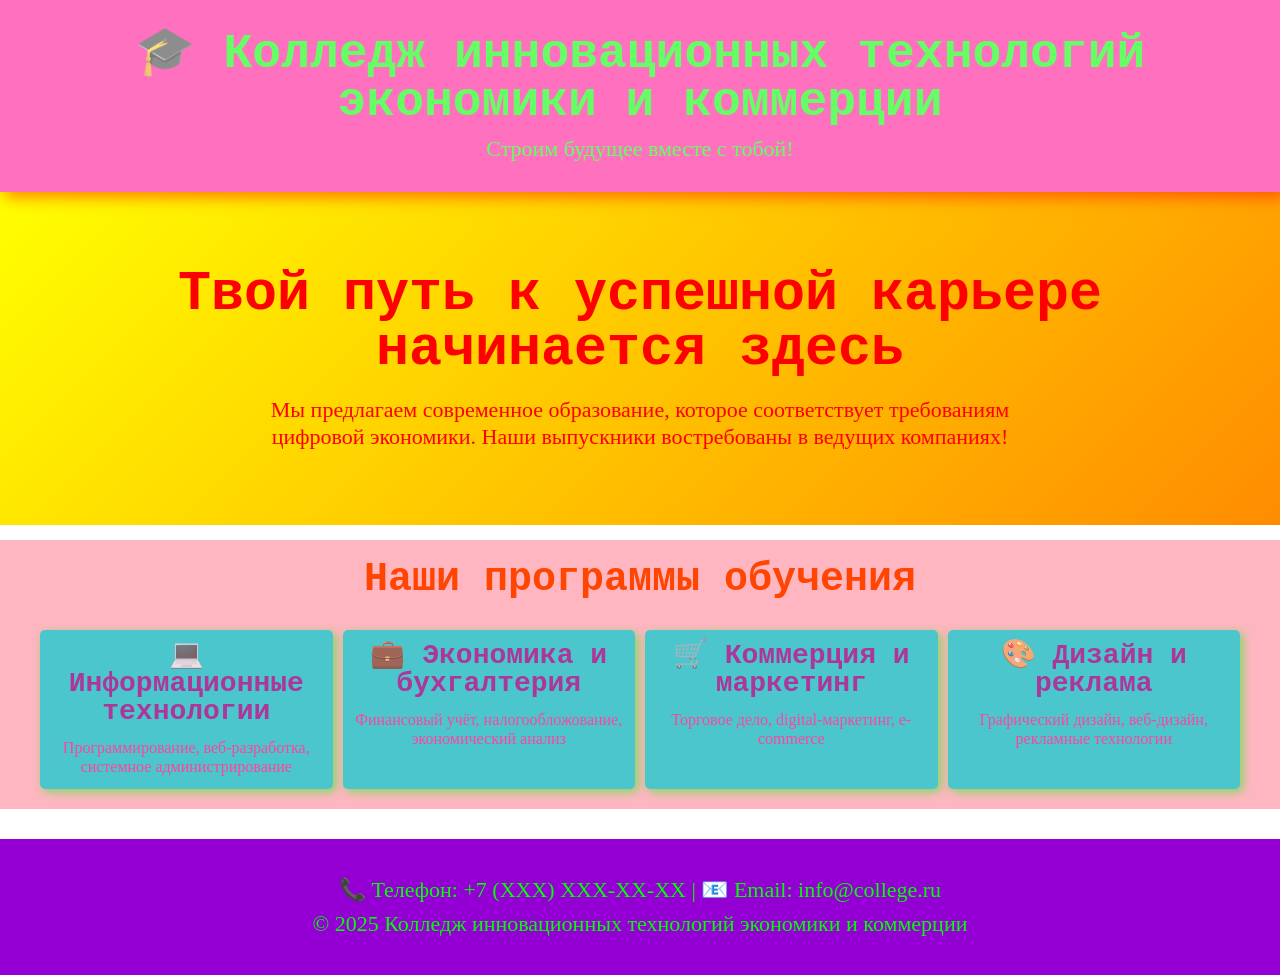
==== index.html @ b4f2bcbc "initial commit" ====
<!DOCTYPE html>
<html lang="ru">
<head>
    <meta charset="UTF-8">
    <meta name="viewport" content="width=device-width, initial-scale=1.0">
    <title>Колледж инновационных технологий экономики и коммерции</title>
        <link rel="stylesheet" href="style.css">
</head>
<body>
    <!-- Шапка сайта -->
    <header>
        <h1>🎓 Колледж инновационных технологий экономики и коммерции</h1>
        <p>Строим будущее вместе с тобой!</p>
    </header>
    
    <!-- Главный блок -->
    <div class="hero">
        <h2>Твой путь к успешной карьере начинается здесь</h2>
        <p>Мы предлагаем современное образование, которое соответствует требованиям цифровой экономики. Наши выпускники востребованы в ведущих компаниях!</p>
    </div>
    
    <!-- Программы обучения -->
    <section class="programs">
        <h2>Наши программы обучения</h2>
        <div class="cards">
            <div class="card">
                <h3>💻 Информационные технологии</h3>
                <p>Программирование, веб-разработка, системное администрирование</p>
            </div>
            <div class="card">
                <h3>💼 Экономика и бухгалтерия</h3>
                <p>Финансовый учёт, налогообложование, экономический анализ</p>
            </div>
            <div class="card">
                <h3>🛒 Коммерция и маркетинг</h3>
                <p>Торговое дело, digital-маркетинг, e-commerce</p>
            </div>
            <div class="card">
                <h3>🎨 Дизайн и реклама</h3>
                <p>Графический дизайн, веб-дизайн, рекламные технологии</p>
            </div>
        </div>
    </section>
    
    <!-- Подвал -->
    <footer>
        <p>📞 Телефон: +7 (XXX) XXX-XX-XX | 📧 Email: info@college.ru</p>
        <p>© 2025 Колледж инновационных технологий экономики и коммерции</p>
    </footer>
</body>
</html>
---- style.css ----
/* ============================================
           🎨 ЗДЕСЬ НАЧИНАЕТСЯ МАГИЯ CSS! 
           Меняйте значения переменных ниже!
           ============================================ */

:root {
    /* 🎨 ЦВЕТА ШАПКИ */
    --header-bg: #ff1493; /* Цвет фона шапки */
    --header-text: #00ff00; /* Цвет текста шапки */

    /* 🎨 ЦВЕТА ГЛАВНОГО БЛОКА */
    --hero-bg-start: #ffff00; /* Начальный цвет градиента */
    --hero-bg-end: #ff8c00; /* Конечный цвет градиента */
    --hero-text: #ff0000; /* Цвет текста главного блока */

    /* 🎨 ЦВЕТА КАРТОЧЕК */
    --card-bg: #00ced1; /* Цвет фона карточек */
    --card-text: #ff1493; /* Цвет текста карточек */
    --card-title: #8b008b; /* Цвет заголовков карточек */
    --card-hover-bg: #ff69b4; /* Цвет карточки при наведении */

    /* 🎨 ЦВЕТА ПОДВАЛА */
    --footer-bg: #9400d3; /* Цвет фона подвала */
    --footer-text: #00ff00; /* Цвет текста подвала */

    /* 🎨 ЦВЕТА ФОНА СЕКЦИЙ */
    --programs-bg: #ffb6c1; /* Цвет фона секции программ */
    --section-title: #ff4500; /* Цвет заголовка секции */

    /* 📝 ШРИФТЫ */
    --main-font: 'Comic Sans MS', cursive; /* Основной шрифт */
    --header-font: 'Courier New', monospace; /* Шрифт заголовков */

    /* 📏 РАЗМЕРЫ ТЕКСТА */
    --header-size: 48px; /* Размер главного заголовка */
    --hero-title-size: 55px; /* Размер заголовка hero */
    --section-title-size: 40px; /* Размер заголовка секции */
    --card-title-size: 28px; /* Размер заголовка карточки */
    --text-size: 22px; /* Размер обычного текста */
    --small-text-size: 16px; /* Размер мелкого текста */

    /* ✨ СКРУГЛЕНИЯ */
    --header-radius: 0px; /* Скругление шапки */
    --card-radius: 5px; /* Скругление карточек */
    --button-radius: 3px; /* Скругление кнопок */

    /* 🌑 ТЕНИ */
    --header-shadow: 5px 5px 15px rgba(255, 0, 0, 0.8); /* Тень шапки */
    --card-shadow: 3px 3px 10px rgba(0, 255, 0, 0.7); /* Тень карточки */
    --card-hover-shadow: 8px 8px 20px rgba(255, 0, 255, 0.9); /* Тень при наведении */

    /* 📐 ОТСТУПЫ */
    --header-padding: 15px; /* Отступы шапки */
    --hero-padding: 25px; /* Отступы hero */
    --card-padding: 12px; /* Отступы карточек */
    --section-padding: 20px; /* Отступы секций */

    /* 📊 РАССТОЯНИЯ */
    --card-gap: 10px; /* Расстояние между карточками */
    --section-gap: 15px; /* Расстояние между секциями */

    /* 🎭 ПРОЗРАЧНОСТЬ */
    --header-opacity: 0.6; /* Прозрачность шапки */
    --card-opacity: 0.7; /* Прозрачность карточек */

    /* 🔤 ТОЛЩИНА ШРИФТА */
    --header-weight: 900; /* Толщина заголовков */
    --text-weight: 300; /* Толщина текста */

    /* 📏 ВЫСОТА СТРОКИ */
    --text-line-height: 1.2; /* Высота строки текста */
    --title-line-height: 1; /* Высота строки заголовков */
}

/* ============================================
           Дальше идёт основной код CSS
           Вы можете его не трогать :)
           ============================================ */

* {
    margin: 0;
    padding: 0;
    box-sizing: border-box;
}

body {
    font-family: var(--main-font);
    line-height: var(--text-line-height);
    font-weight: var(--text-weight);
    min-height: 100vh;
    display: flex;
    flex-direction: column;
}

/* Шапка сайта */
header {
    background-color: var(--header-bg);
    color: var(--header-text);
    padding: calc(var(--header-padding) * 2);
    text-align: center;
    box-shadow: var(--header-shadow);
    opacity: var(--header-opacity);
    border-radius: var(--header-radius);
}

header h1 {
    font-family: var(--header-font);
    font-size: var(--header-size);
    margin-bottom: 10px;
    font-weight: var(--header-weight);
    line-height: var(--title-line-height);
}

header p {
    font-size: var(--text-size);
}

/* Главный блок */
.hero {
    background: linear-gradient(
        135deg,
        var(--hero-bg-start) 0%,
        var(--hero-bg-end) 100%
    );
    color: var(--hero-text);
    padding: calc(var(--hero-padding) * 3) var(--hero-padding);
    text-align: center;
    margin-bottom: var(--section-gap);
}

.hero h2 {
    font-family: var(--header-font);
    font-size: var(--hero-title-size);
    margin-bottom: 20px;
    font-weight: var(--header-weight);
    line-height: var(--title-line-height);
}

.hero p {
    font-size: var(--text-size);
    max-width: 800px;
    margin: 0 auto;
    line-height: var(--text-line-height);
}

/* Секция с карточками */
.programs {
    padding: var(--section-padding);
    background-color: var(--programs-bg);
    margin-bottom: var(--section-gap);
    flex-grow: 1;
}

.programs h2 {
    font-family: var(--header-font);
    text-align: center;
    font-size: var(--section-title-size);
    margin-bottom: calc(var(--section-padding) * 1.5);
    color: var(--section-title);
    font-weight: var(--header-weight);
    line-height: var(--title-line-height);
}

.cards {
    display: grid;
    grid-template-columns: repeat(auto-fit, minmax(250px, 1fr));
    gap: var(--card-gap);
    max-width: 1200px;
    margin: 0 auto;
}

.card {
    background-color: var(--card-bg);
    color: var(--card-text);
    padding: var(--card-padding);
    border-radius: var(--card-radius);
    box-shadow: var(--card-shadow);
    text-align: center;
    opacity: var(--card-opacity);
    transition: all 0.3s ease;
}

.card h3 {
    font-family: var(--header-font);
    font-size: var(--card-title-size);
    margin-bottom: 12px;
    color: var(--card-title);
    font-weight: var(--header-weight);
    line-height: var(--title-line-height);
}

.card p {
    font-size: var(--small-text-size);
    line-height: var(--text-line-height);
}

.card:hover {
    transform: translateY(-5px) scale(1.05);
    box-shadow: var(--card-hover-shadow);
    background-color: var(--card-hover-bg);
    opacity: 1;
}

/* Подвал */
footer {
    background-color: var(--footer-bg);
    color: var(--footer-text);
    padding: calc(var(--section-padding) * 1.5);
    text-align: center;
    margin-top: var(--section-gap);
}

footer p {
    font-size: var(--text-size);
    margin: 8px 0;
    line-height: var(--text-line-height);
}
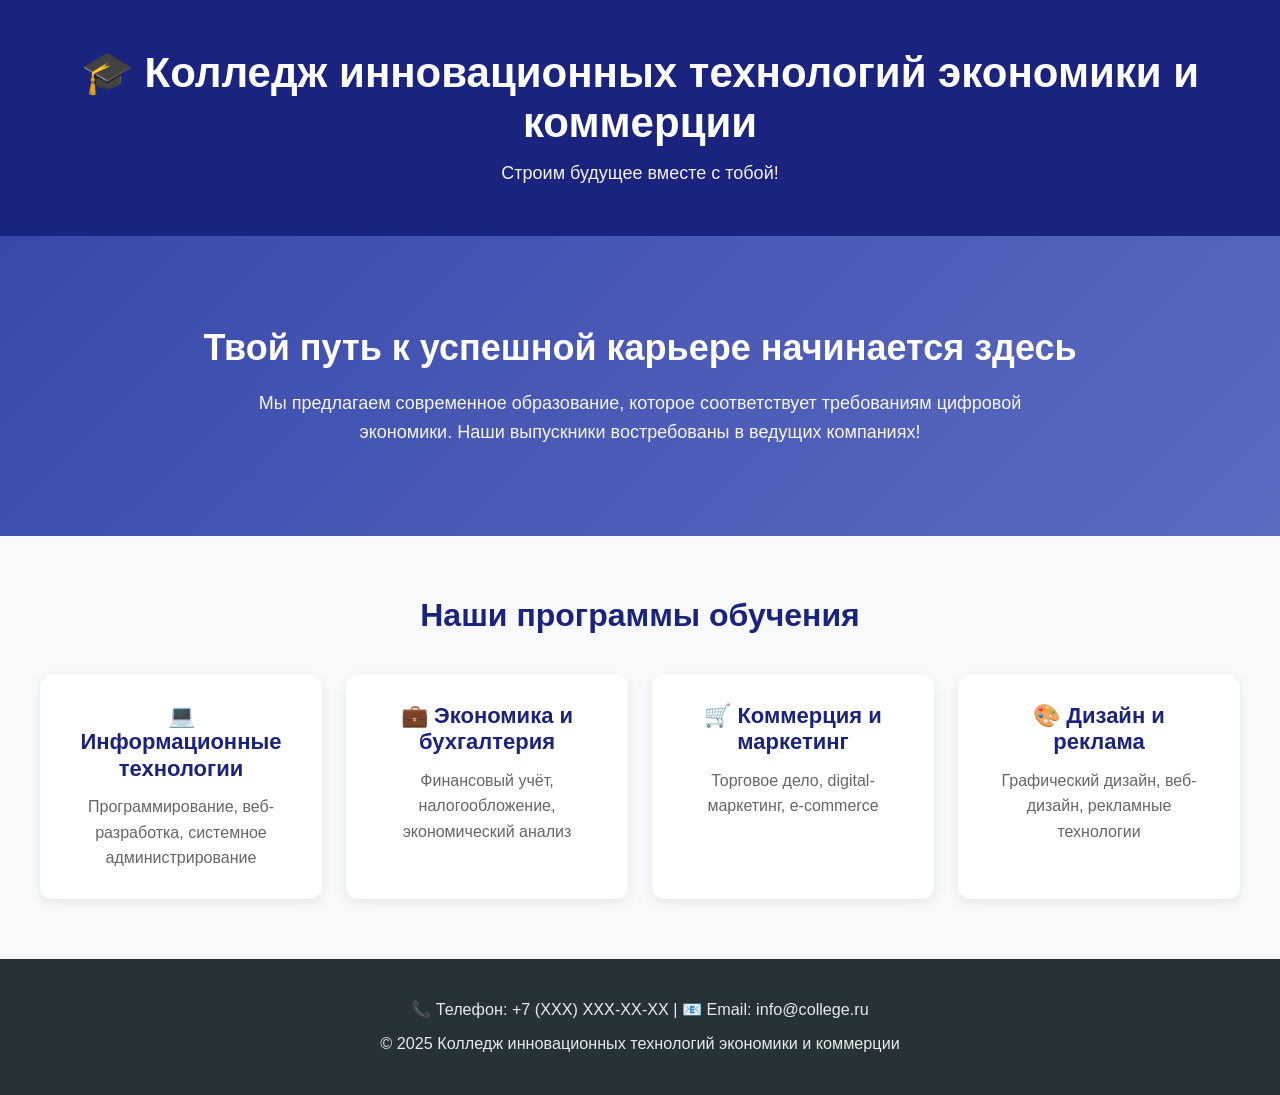
==== commit f6815a32: "update" ====
--- a/index.html
+++ b/index.html
@@ -1,51 +1,62 @@
-<!DOCTYPE html>
+<!doctype html>
 <html lang="ru">
-<head>
-    <meta charset="UTF-8">
-    <meta name="viewport" content="width=device-width, initial-scale=1.0">
-    <title>Колледж инновационных технологий экономики и коммерции</title>
-        <link rel="stylesheet" href="style.css">
-</head>
-<body>
-    <!-- Шапка сайта -->
-    <header>
-        <h1>🎓 Колледж инновационных технологий экономики и коммерции</h1>
-        <p>Строим будущее вместе с тобой!</p>
-    </header>
-    
-    <!-- Главный блок -->
-    <div class="hero">
-        <h2>Твой путь к успешной карьере начинается здесь</h2>
-        <p>Мы предлагаем современное образование, которое соответствует требованиям цифровой экономики. Наши выпускники востребованы в ведущих компаниях!</p>
-    </div>
-    
-    <!-- Программы обучения -->
-    <section class="programs">
-        <h2>Наши программы обучения</h2>
-        <div class="cards">
-            <div class="card">
-                <h3>💻 Информационные технологии</h3>
-                <p>Программирование, веб-разработка, системное администрирование</p>
+    <head>
+        <meta charset="UTF-8" />
+        <meta name="viewport" content="width=device-width, initial-scale=1.0" />
+        <title>Колледж инновационных технологий экономики и коммерции</title>
+        <link rel="stylesheet" href="style.css" />
+    </head>
+    <body>
+        <!-- Шапка сайта -->
+        <header>
+            <h1>🎓 Колледж инновационных технологий экономики и коммерции</h1>
+            <p>Строим будущее вместе с тобой!</p>
+        </header>
+
+        <!-- Главный блок -->
+        <div class="hero">
+            <h2>Твой путь к успешной карьере начинается здесь</h2>
+            <p>
+                Мы предлагаем современное образование, которое соответствует
+                требованиям цифровой экономики. Наши выпускники востребованы в
+                ведущих компаниях!
+            </p>
+        </div>
+
+        <!-- Программы обучения -->
+        <section class="programs">
+            <h2>Наши программы обучения</h2>
+            <div class="cards">
+                <div class="card">
+                    <h3>💻 Информационные технологии</h3>
+                    <p>
+                        Программирование, веб-разработка, системное
+                        администрирование
+                    </p>
+                </div>
+                <div class="card">
+                    <h3>💼 Экономика и бухгалтерия</h3>
+                    <p>
+                        Финансовый учёт, налогообложение, экономический анализ
+                    </p>
+                </div>
+                <div class="card">
+                    <h3>🛒 Коммерция и маркетинг</h3>
+                    <p>Торговое дело, digital-маркетинг, e-commerce</p>
+                </div>
+                <div class="card">
+                    <h3>🎨 Дизайн и реклама</h3>
+                    <p>Графический дизайн, веб-дизайн, рекламные технологии</p>
+                </div>
             </div>
-            <div class="card">
-                <h3>💼 Экономика и бухгалтерия</h3>
-                <p>Финансовый учёт, налогообложование, экономический анализ</p>
-            </div>
-            <div class="card">
-                <h3>🛒 Коммерция и маркетинг</h3>
-                <p>Торговое дело, digital-маркетинг, e-commerce</p>
-            </div>
-            <div class="card">
-                <h3>🎨 Дизайн и реклама</h3>
-                <p>Графический дизайн, веб-дизайн, рекламные технологии</p>
-            </div>
-        </div>
-    </section>
-    
-    <!-- Подвал -->
-    <footer>
-        <p>📞 Телефон: +7 (XXX) XXX-XX-XX | 📧 Email: info@college.ru</p>
-        <p>© 2025 Колледж инновационных технологий экономики и коммерции</p>
-    </footer>
-</body>
+        </section>
+
+        <!-- Подвал -->
+        <footer>
+            <p>📞 Телефон: +7 (XXX) XXX-XX-XX | 📧 Email: info@college.ru</p>
+            <p>
+                © 2025 Колледж инновационных технологий экономики и коммерции
+            </p>
+        </footer>
+    </body>
 </html>
--- a/style.css
+++ b/style.css
@@ -5,71 +5,71 @@
 
 :root {
     /* 🎨 ЦВЕТА ШАПКИ */
-    --header-bg: #ff1493; /* Цвет фона шапки */
-    --header-text: #00ff00; /* Цвет текста шапки */
+    --header-bg: #1a237e; /* Цвет фона шапки */
+    --header-text: #ffffff; /* Цвет текста шапки */
 
     /* 🎨 ЦВЕТА ГЛАВНОГО БЛОКА */
-    --hero-bg-start: #ffff00; /* Начальный цвет градиента */
-    --hero-bg-end: #ff8c00; /* Конечный цвет градиента */
-    --hero-text: #ff0000; /* Цвет текста главного блока */
+    --hero-bg-start: #3949ab; /* Начальный цвет градиента */
+    --hero-bg-end: #5c6bc0; /* Конечный цвет градиента */
+    --hero-text: #ffffff; /* Цвет текста главного блока */
 
     /* 🎨 ЦВЕТА КАРТОЧЕК */
-    --card-bg: #00ced1; /* Цвет фона карточек */
-    --card-text: #ff1493; /* Цвет текста карточек */
-    --card-title: #8b008b; /* Цвет заголовков карточек */
-    --card-hover-bg: #ff69b4; /* Цвет карточки при наведении */
+    --card-bg: #ffffff; /* Цвет фона карточек */
+    --card-text: #666666; /* Цвет текста карточек */
+    --card-title: #1a237e; /* Цвет заголовков карточек */
+    --card-hover-bg: #f5f7ff; /* Цвет карточки при наведении */
 
     /* 🎨 ЦВЕТА ПОДВАЛА */
-    --footer-bg: #9400d3; /* Цвет фона подвала */
-    --footer-text: #00ff00; /* Цвет текста подвала */
+    --footer-bg: #263238; /* Цвет фона подвала */
+    --footer-text: #ffffff; /* Цвет текста подвала */
 
     /* 🎨 ЦВЕТА ФОНА СЕКЦИЙ */
-    --programs-bg: #ffb6c1; /* Цвет фона секции программ */
-    --section-title: #ff4500; /* Цвет заголовка секции */
+    --programs-bg: #f8f9fa; /* Цвет фона секции программ */
+    --section-title: #1a237e; /* Цвет заголовка секции */
 
     /* 📝 ШРИФТЫ */
-    --main-font: 'Comic Sans MS', cursive; /* Основной шрифт */
-    --header-font: 'Courier New', monospace; /* Шрифт заголовков */
+    --main-font: 'Segoe UI', Tahoma, Geneva, Verdana, sans-serif;
+    --header-font: 'Segoe UI', Tahoma, Geneva, Verdana, sans-serif;
 
     /* 📏 РАЗМЕРЫ ТЕКСТА */
-    --header-size: 48px; /* Размер главного заголовка */
-    --hero-title-size: 55px; /* Размер заголовка hero */
-    --section-title-size: 40px; /* Размер заголовка секции */
-    --card-title-size: 28px; /* Размер заголовка карточки */
-    --text-size: 22px; /* Размер обычного текста */
+    --header-size: 42px; /* Размер главного заголовка */
+    --hero-title-size: 36px; /* Размер заголовка hero */
+    --section-title-size: 32px; /* Размер заголовка секции */
+    --card-title-size: 22px; /* Размер заголовка карточки */
+    --text-size: 18px; /* Размер обычного текста */
     --small-text-size: 16px; /* Размер мелкого текста */
 
     /* ✨ СКРУГЛЕНИЯ */
     --header-radius: 0px; /* Скругление шапки */
-    --card-radius: 5px; /* Скругление карточек */
-    --button-radius: 3px; /* Скругление кнопок */
+    --card-radius: 12px; /* Скругление карточек */
+    --button-radius: 8px; /* Скругление кнопок */
 
     /* 🌑 ТЕНИ */
-    --header-shadow: 5px 5px 15px rgba(255, 0, 0, 0.8); /* Тень шапки */
-    --card-shadow: 3px 3px 10px rgba(0, 255, 0, 0.7); /* Тень карточки */
-    --card-hover-shadow: 8px 8px 20px rgba(255, 0, 255, 0.9); /* Тень при наведении */
+    --header-shadow: 0 2px 8px rgba(0, 0, 0, 0.1);
+    --card-shadow: 0 4px 12px rgba(0, 0, 0, 0.08);
+    --card-hover-shadow: 0 8px 24px rgba(0, 0, 0, 0.15);
 
     /* 📐 ОТСТУПЫ */
-    --header-padding: 15px; /* Отступы шапки */
-    --hero-padding: 25px; /* Отступы hero */
-    --card-padding: 12px; /* Отступы карточек */
-    --section-padding: 20px; /* Отступы секций */
+    --header-padding: 24px; /* Отступы шапки */
+    --hero-padding: 60px; /* Отступы hero */
+    --card-padding: 28px; /* Отступы карточек */
+    --section-padding: 60px; /* Отступы секций */
 
     /* 📊 РАССТОЯНИЯ */
-    --card-gap: 10px; /* Расстояние между карточками */
-    --section-gap: 15px; /* Расстояние между секциями */
+    --card-gap: 24px; /* Расстояние между карточками */
+    --section-gap: 0px; /* Расстояние между секциями */
 
     /* 🎭 ПРОЗРАЧНОСТЬ */
-    --header-opacity: 0.6; /* Прозрачность шапки */
-    --card-opacity: 0.7; /* Прозрачность карточек */
+    --header-opacity: 1; /* Прозрачность шапки */
+    --card-opacity: 1; /* Прозрачность карточек */
 
     /* 🔤 ТОЛЩИНА ШРИФТА */
-    --header-weight: 900; /* Толщина заголовков */
-    --text-weight: 300; /* Толщина текста */
+    --header-weight: 600; /* Толщина заголовков */
+    --text-weight: 400; /* Толщина текста */
 
     /* 📏 ВЫСОТА СТРОКИ */
-    --text-line-height: 1.2; /* Высота строки текста */
-    --title-line-height: 1; /* Высота строки заголовков */
+    --text-line-height: 1.6; /* Высота строки текста */
+    --title-line-height: 1.2; /* Высота строки заголовков */
 }
 
 /* ============================================
@@ -87,9 +87,9 @@
     font-family: var(--main-font);
     line-height: var(--text-line-height);
     font-weight: var(--text-weight);
-    min-height: 100vh;
     display: flex;
     flex-direction: column;
+    min-height: 100vh;
 }
 
 /* Шапка сайта */
@@ -113,6 +113,7 @@
 
 header p {
     font-size: var(--text-size);
+    opacity: 0.95;
 }
 
 /* Главный блок */
@@ -123,7 +124,7 @@
         var(--hero-bg-end) 100%
     );
     color: var(--hero-text);
-    padding: calc(var(--hero-padding) * 3) var(--hero-padding);
+    padding: calc(var(--hero-padding) * 1.5) var(--hero-padding);
     text-align: center;
     margin-bottom: var(--section-gap);
 }
@@ -141,11 +142,12 @@
     max-width: 800px;
     margin: 0 auto;
     line-height: var(--text-line-height);
+    opacity: 0.95;
 }
 
 /* Секция с карточками */
 .programs {
-    padding: var(--section-padding);
+    padding: var(--section-padding) calc(var(--section-padding) / 3);
     background-color: var(--programs-bg);
     margin-bottom: var(--section-gap);
     flex-grow: 1;
@@ -155,7 +157,7 @@
     font-family: var(--header-font);
     text-align: center;
     font-size: var(--section-title-size);
-    margin-bottom: calc(var(--section-padding) * 1.5);
+    margin-bottom: calc(var(--section-padding) / 1.5);
     color: var(--section-title);
     font-weight: var(--header-weight);
     line-height: var(--title-line-height);
@@ -163,7 +165,7 @@
 
 .cards {
     display: grid;
-    grid-template-columns: repeat(auto-fit, minmax(250px, 1fr));
+    grid-template-columns: repeat(auto-fit, minmax(280px, 1fr));
     gap: var(--card-gap);
     max-width: 1200px;
     margin: 0 auto;
@@ -195,23 +197,23 @@
 }
 
 .card:hover {
-    transform: translateY(-5px) scale(1.05);
+    transform: translateY(-8px);
     box-shadow: var(--card-hover-shadow);
     background-color: var(--card-hover-bg);
-    opacity: 1;
 }
 
 /* Подвал */
 footer {
     background-color: var(--footer-bg);
     color: var(--footer-text);
-    padding: calc(var(--section-padding) * 1.5);
+    padding: calc(var(--section-padding) / 2);
     text-align: center;
     margin-top: var(--section-gap);
 }
 
 footer p {
-    font-size: var(--text-size);
+    font-size: calc(var(--text-size) * 0.9);
     margin: 8px 0;
     line-height: var(--text-line-height);
-}
+    opacity: 0.9;
+}
